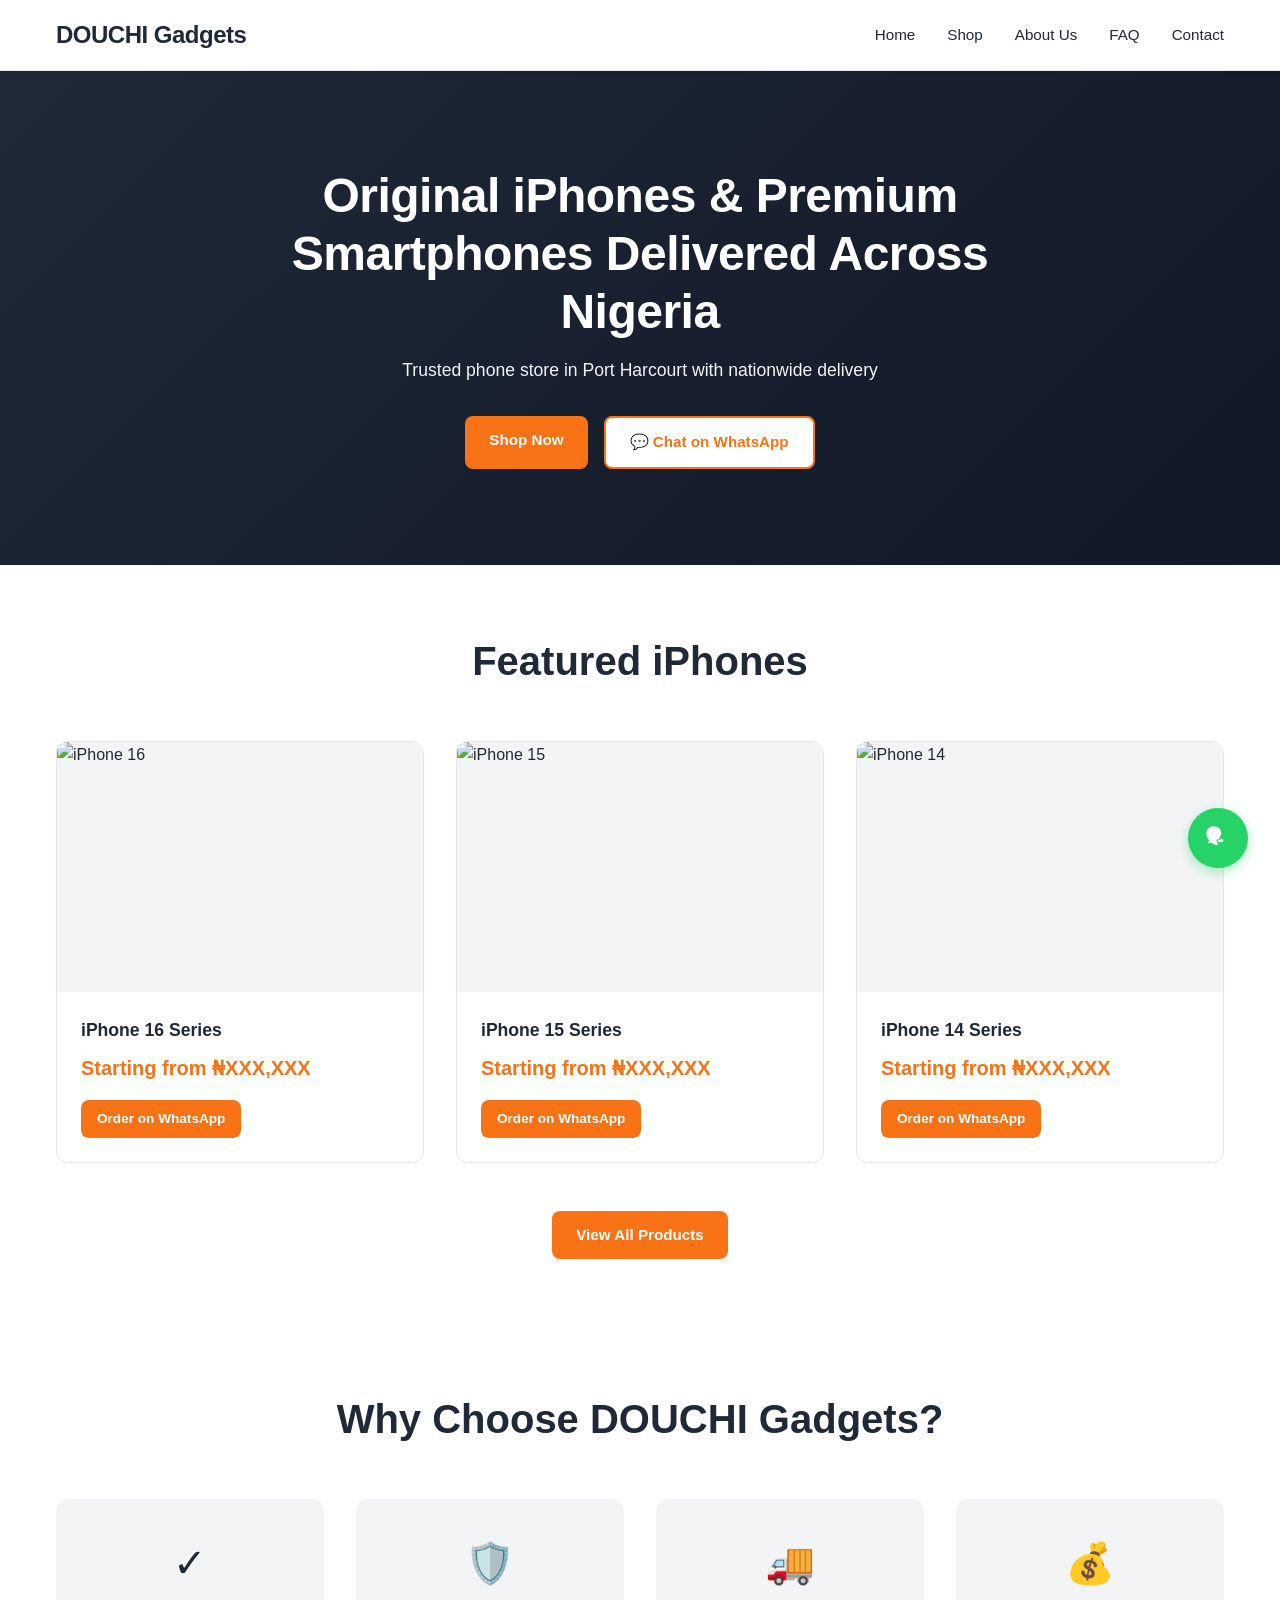
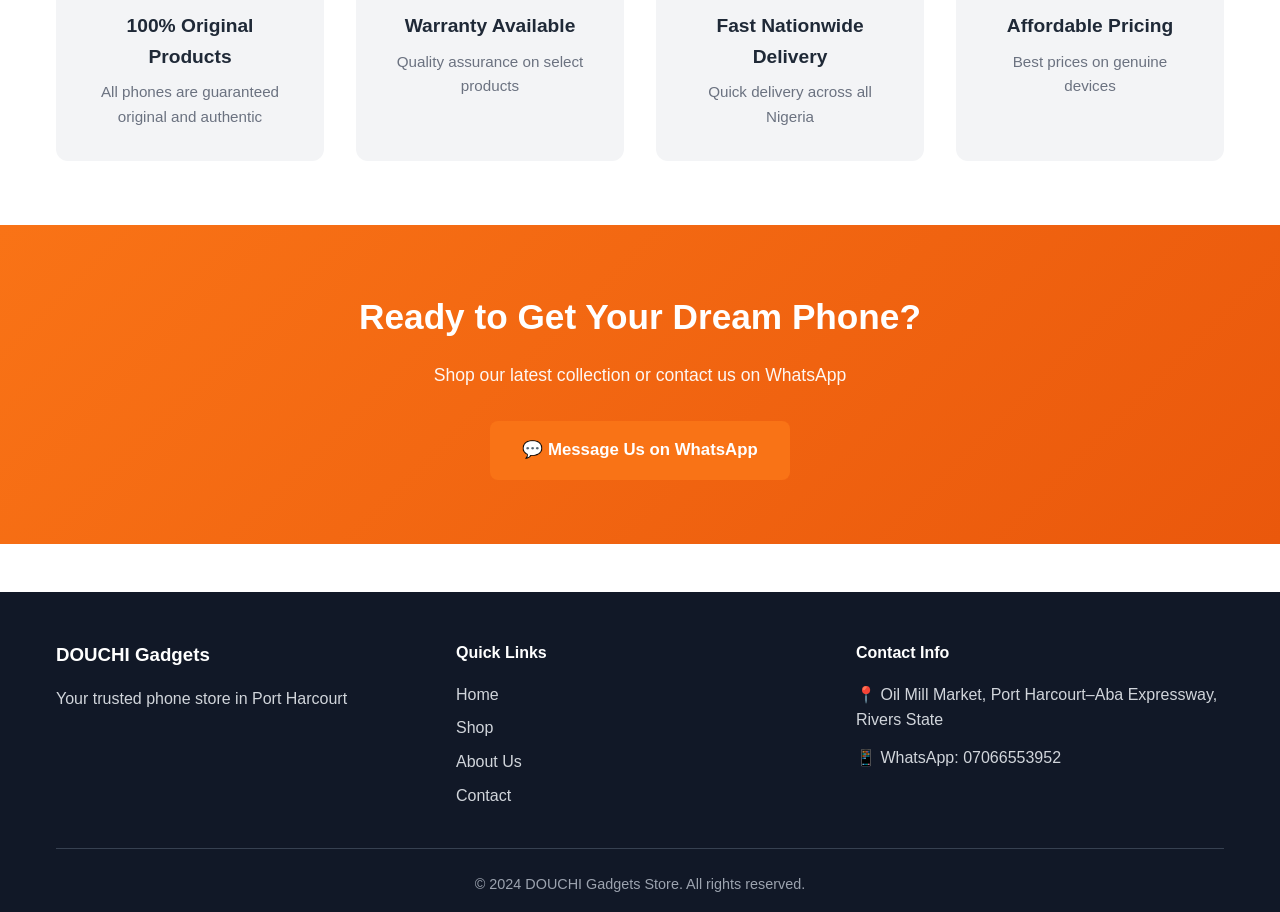
==== index.html @ dff9810b "commite for douchi" ====
<!DOCTYPE html>
<html lang="en">
<head>
    <meta charset="UTF-8">
    <meta name="viewport" content="width=device-width, initial-scale=1.0">
    <title>DOUCHI Gadgets Store - Original iPhones & Smartphones Nigeria</title>
    <link rel="stylesheet" href="styles.css">
</head>
<body>
    <!-- Navigation -->
    <nav class="navbar">
        <div class="nav-container">
            <div class="logo">
                <h1>DOUCHI Gadgets</h1>
            </div>
            <div class="nav-menu" id="navMenu">
                <a href="index.html" class="nav-link active">Home</a>
                <a href="shop.html" class="nav-link">Shop</a>
                <a href="about.html" class="nav-link">About Us</a>
                <a href="faq.html" class="nav-link">FAQ</a>
                <a href="contact.html" class="nav-link">Contact</a>
            </div>
            <div class="hamburger" id="hamburger">
                <span></span>
                <span></span>
                <span></span>
            </div>
        </div>
    </nav>

    <!-- Hero Section -->
    <section class="hero">
        <div class="hero-content">
            <h1 class="hero-title">Original iPhones & Premium Smartphones Delivered Across Nigeria</h1>
            <p class="hero-subtitle">Trusted phone store in Port Harcourt with nationwide delivery</p>
            <div class="hero-buttons">
                <a href="shop.html" class="btn btn-primary">Shop Now</a>
                <a href="https://wa.me/2347066553952?text=Hi%20DOUCHI%20Gadgets!%20I%20want%20to%20order%20a%20phone" target="_blank" class="btn btn-secondary">
                    <span>💬</span> Chat on WhatsApp
                </a>
            </div>
        </div>
    </section>

    <!-- Featured Products Section -->
    <section class="featured-section">
        <div class="container">
            <h2 class="section-title">Featured iPhones</h2>
            <div class="products-grid">
                <div class="product-card">
                    <div class="product-image">
                        <img src="https://via.placeholder.com/300x300?text=iPhone+16" alt="iPhone 16">
                    </div>
                    <div class="product-info">
                        <h3>iPhone 16 Series</h3>
                        <p class="product-price">Starting from ₦XXX,XXX</p>
                        <a href="https://wa.me/2347066553952?text=I%20am%20interested%20in%20iPhone%2016" target="_blank" class="btn btn-small btn-primary">
                            Order on WhatsApp
                        </a>
                    </div>
                </div>

                <div class="product-card">
                    <div class="product-image">
                        <img src="https://via.placeholder.com/300x300?text=iPhone+15" alt="iPhone 15">
                    </div>
                    <div class="product-info">
                        <h3>iPhone 15 Series</h3>
                        <p class="product-price">Starting from ₦XXX,XXX</p>
                        <a href="https://wa.me/2347066553952?text=I%20am%20interested%20in%20iPhone%2015" target="_blank" class="btn btn-small btn-primary">
                            Order on WhatsApp
                        </a>
                    </div>
                </div>

                <div class="product-card">
                    <div class="product-image">
                        <img src="https://via.placeholder.com/300x300?text=iPhone+14" alt="iPhone 14">
                    </div>
                    <div class="product-info">
                        <h3>iPhone 14 Series</h3>
                        <p class="product-price">Starting from ₦XXX,XXX</p>
                        <a href="https://wa.me/2347066553952?text=I%20am%20interested%20in%20iPhone%2014" target="_blank" class="btn btn-small btn-primary">
                            Order on WhatsApp
                        </a>
                    </div>
                </div>
            </div>
            <div style="text-align: center; margin-top: 2rem;">
                <a href="shop.html" class="btn btn-primary">View All Products</a>
            </div>
        </div>
    </section>

    <!-- Trust Section -->
    <section class="trust-section">
        <div class="container">
            <h2 class="section-title">Why Choose DOUCHI Gadgets?</h2>
            <div class="trust-grid">
                <div class="trust-card">
                    <div class="trust-icon">✓</div>
                    <h3>100% Original Products</h3>
                    <p>All phones are guaranteed original and authentic</p>
                </div>
                <div class="trust-card">
                    <div class="trust-icon">🛡️</div>
                    <h3>Warranty Available</h3>
                    <p>Quality assurance on select products</p>
                </div>
                <div class="trust-card">
                    <div class="trust-icon">🚚</div>
                    <h3>Fast Nationwide Delivery</h3>
                    <p>Quick delivery across all Nigeria</p>
                </div>
                <div class="trust-card">
                    <div class="trust-icon">💰</div>
                    <h3>Affordable Pricing</h3>
                    <p>Best prices on genuine devices</p>
                </div>
            </div>
        </div>
    </section>

    <!-- CTA Section -->
    <section class="cta-section">
        <div class="container">
            <h2>Ready to Get Your Dream Phone?</h2>
            <p>Shop our latest collection or contact us on WhatsApp</p>
            <a href="https://wa.me/2347066553952?text=Hi%20DOUCHI%20Gadgets!%20I%20want%20to%20order%20a%20phone" target="_blank" class="btn btn-primary btn-large">
                💬 Message Us on WhatsApp
            </a>
        </div>
    </section>

    <!-- Floating WhatsApp Button -->
    <a href="https://wa.me/2347066553952?text=Hi%20DOUCHI%20Gadgets!%20How%20can%20I%20help?" target="_blank" class="whatsapp-float">
        <svg xmlns="http://www.w3.org/2000/svg" viewBox="0 0 24 24" fill="white" width="24" height="24">
            <path d="M17.6915026,13.4744748 C17.40159,13.3836466 16.0154946,12.6893066 15.7694514,12.5968889 C15.5275632,12.5068075 15.3510469,12.4620474 15.1694301,12.6915026 C14.9914808,12.9179986 14.5345989,13.4624821 14.3826885,13.6448053 C14.2232357,13.8296881 14.0659305,13.8526662 13.776744,13.7601892 C13.4842268,13.6660395 12.5438021,13.3241192 11.4380587,12.3616557 C10.5943067,11.5965253 9.98614022,10.6538819 9.83043867,10.3628976 C9.67901266,10.0746701 9.81911033,9.92734766 9.9098722,9.83532776 C10.0012031,9.7433277 10.1121877,9.57956703 10.2031153,9.42810032 C10.2936229,9.27558156 10.3487079,9.16450486 10.4584134,8.98232841 C10.568715,8.79815649 10.5129201,8.6461652 10.4218925,8.55201849 C10.3314847,8.45786957 9.72928481,7.06155164 9.47793812,6.47283167 C9.23512503,5.89928954 8.98679624,5.97989408 8.79951815,5.97113968 C8.61747768,5.96282084 8.43969466,5.96156255 8.26137605,5.96156255 C8.08398011,5.96156255 7.7903566,6.04308909 7.54862193,6.33210555 C7.30688725,6.62112206 6.68261842,7.31583853 6.68261842,8.71215646 C6.68261842,10.108474 7.57115482,11.4565515 7.66274522,11.6388885 C7.75433562,11.821226 9.26962848,14.484191 11.7278436,15.5028741 C13.5849442,16.2389577 14.3949321,16.2919188 15.3616606,16.1364944 C15.9546842,16.0392525 16.8859266,15.5471607 17.1379886,15.0039986 C17.3887268,14.4602462 17.3887268,14.0102797 17.297822,13.8995264 C17.2046835,13.7862381 17.0279852,13.7294852 16.7877031,13.6328491 L17.6915026,13.4744748 Z M12.0045219,19.0724406 C9.66826786,19.0724406 7.61028844,18.2877791 6.12054976,16.9267347 L5.7036984,16.5695012 L2.1047681,17.3922221 L3.00472407,14.0272909 L2.66273316,13.6283321 C1.18341358,11.9725917 0.370816853,9.80644394 0.370816853,7.47396945 C0.370816853,3.42702723 3.57433626,0.224607394 7.62127819,0.224607394 C9.56845893,0.224607394 11.4108605,0.902808899 12.849798,2.09787122 C14.2882382,3.29309689 15.238296,4.98394269 15.238296,6.85493198 C15.238296,10.9018821 12.0514771,14.1046309 8.00453872,14.1046309 C7.14972606,14.1046309 6.32149628,13.9430872 5.54576213,13.6356855 L5.16844526,13.4829631 L4.56607957,13.6669029 L3.00472407,14.0272909 L3.40158905,12.547611 L3.53201661,11.976365 L3.25077486,11.5872065 C2.65272581,10.7249766 2.31940057,9.66533155 2.31940057,8.54841934 C2.31940057,5.70594869 4.57915046,3.44620118 7.42161995,3.44620118 C9.25137832,3.44620118 10.9428821,4.28316872 11.966196,5.60896023 C12.9890099,6.93475187 13.5604326,8.66271321 13.5604326,10.4917589 C13.5604326,13.2546196 11.8387833,15.5343127 9.43935526,15.5343127 C8.59098975,15.5343127 7.79049298,15.2456433 7.14972606,14.7389984 L6.77241016,14.4753911 L6.17924916,14.5883762 L5.07717156,14.8160005 L5.50403142,13.3706704 L5.6344589,12.8584825 L5.34323148,12.4769916 C4.92886562,11.9232268 4.68525108,11.2107066 4.68525108,10.4404738 C4.68525108,8.63156151 6.12054976,7.1882485 7.92945819,7.1882485 C9.06773749,7.1882485 10.1268001,7.64254988 10.85336293,8.3691131 C11.5799258,9.09568593 12.0337662,10.1527869 12.0337662,11.2912145 C12.0337662,12.5395234 11.4571766,13.6269213 10.5505308,14.3071918 L10.1850227,14.5723003 L10.1850227,14.5723003 Z"/>
        </svg>
    </a>

    <!-- Footer -->
    <footer class="footer">
        <div class="container">
            <div class="footer-content">
                <div class="footer-section">
                    <h3>DOUCHI Gadgets</h3>
                    <p>Your trusted phone store in Port Harcourt</p>
                </div>
                <div class="footer-section">
                    <h4>Quick Links</h4>
                    <ul>
                        <li><a href="index.html">Home</a></li>
                        <li><a href="shop.html">Shop</a></li>
                        <li><a href="about.html">About Us</a></li>
                        <li><a href="contact.html">Contact</a></li>
                    </ul>
                </div>
                <div class="footer-section">
                    <h4>Contact Info</h4>
                    <p>📍 Oil Mill Market, Port Harcourt–Aba Expressway, Rivers State</p>
                    <p>📱 WhatsApp: <a href="https://wa.me/2347066553952" target="_blank">07066553952</a></p>
                </div>
            </div>
            <div class="footer-bottom">
                <p>&copy; 2024 DOUCHI Gadgets Store. All rights reserved.</p>
            </div>
        </div>
    </footer>

    <script src="script.js"></script>
</body>
</html>
---- styles.css ----
/* ==========================================
   DOUCHI Gadgets Store - Main Stylesheet
   ========================================== */

* {
    margin: 0;
    padding: 0;
    box-sizing: border-box;
}

:root {
    --primary-color: #1f2937;
    --secondary-color: #f97316;
    --accent-gold: #d4af37;
    --accent-blue: #2563eb;
    --white: #ffffff;
    --light-gray: #f3f4f6;
    --dark-gray: #111827;
    --border-color: #e5e7eb;
    --success: #10b981;
}

body {
    font-family: -apple-system, BlinkMacSystemFont, 'Segoe UI', 'Roboto', 'Helvetica', 'Arial', sans-serif;
    line-height: 1.6;
    color: var(--primary-color);
    background-color: var(--white);
}

html {
    scroll-behavior: smooth;
}

/* ==========================================
   CONTAINER & LAYOUT
   ========================================== */

.container {
    max-width: 1200px;
    margin: 0 auto;
    padding: 0 1rem;
}

/* ==========================================
   NAVIGATION
   ========================================== */

.navbar {
    background-color: var(--white);
    border-bottom: 1px solid var(--border-color);
    position: sticky;
    top: 0;
    z-index: 1000;
    box-shadow: 0 1px 3px rgba(0, 0, 0, 0.1);
}

.nav-container {
    display: flex;
    justify-content: space-between;
    align-items: center;
    padding: 1rem 1rem;
    max-width: 1200px;
    margin: 0 auto;
}

.logo h1 {
    font-size: 1.5rem;
    color: var(--primary-color);
    font-weight: 700;
    letter-spacing: -0.5px;
}

.nav-menu {
    display: flex;
    gap: 2rem;
    align-items: center;
}

.nav-link {
    text-decoration: none;
    color: var(--primary-color);
    font-weight: 500;
    font-size: 0.95rem;
    transition: color 0.3s ease;
    position: relative;
}

.nav-link:hover,
.nav-link.active {
    color: var(--secondary-color);
}

.nav-link.active::after {
    content: '';
    position: absolute;
    bottom: -8px;
    left: 0;
    width: 100%;
    height: 2px;
    background-color: var(--secondary-color);
}

.hamburger {
    display: none;
    flex-direction: column;
    cursor: pointer;
    gap: 5px;
}

.hamburger span {
    width: 25px;
    height: 3px;
    background-color: var(--primary-color);
    border-radius: 2px;
    transition: 0.3s;
}

/* ==========================================
   HERO SECTION
   ========================================== */

.hero {
    background: linear-gradient(135deg, var(--primary-color) 0%, var(--dark-gray) 100%);
    color: var(--white);
    padding: 6rem 1rem;
    text-align: center;
}

.hero-content {
    max-width: 800px;
    margin: 0 auto;
}

.hero-title {
    font-size: clamp(1.8rem, 5vw, 3rem);
    margin-bottom: 1rem;
    font-weight: 700;
    line-height: 1.2;
    letter-spacing: -0.5px;
}

.hero-subtitle {
    font-size: 1.1rem;
    margin-bottom: 2rem;
    opacity: 0.95;
    font-weight: 300;
}

.hero-buttons {
    display: flex;
    gap: 1rem;
    justify-content: center;
    flex-wrap: wrap;
}

/* ==========================================
   BUTTONS
   ========================================== */

.btn {
    display: inline-block;
    padding: 0.75rem 1.5rem;
    border-radius: 8px;
    text-decoration: none;
    font-weight: 600;
    font-size: 0.95rem;
    transition: all 0.3s ease;
    border: none;
    cursor: pointer;
    text-align: center;
    white-space: nowrap;
}

.btn-primary {
    background-color: var(--secondary-color);
    color: var(--white);
}

.btn-primary:hover {
    background-color: #ea580c;
    transform: translateY(-2px);
    box-shadow: 0 8px 16px rgba(249, 115, 22, 0.3);
}

.btn-secondary {
    background-color: var(--white);
    color: var(--secondary-color);
    border: 2px solid var(--secondary-color);
}

.btn-secondary:hover {
    background-color: var(--secondary-color);
    color: var(--white);
}

.btn-small {
    padding: 0.5rem 1rem;
    font-size: 0.85rem;
}

.btn-large {
    padding: 1rem 2rem;
    font-size: 1.05rem;
}

/* ==========================================
   SECTIONS
   ========================================== */

.featured-section,
.trust-section,
.about-section,
.shop-section,
.contact-section,
.faq-section {
    padding: 4rem 1rem;
}

.section-title {
    font-size: clamp(1.8rem, 4vw, 2.5rem);
    margin-bottom: 3rem;
    text-align: center;
    color: var(--primary-color);
    font-weight: 700;
}

/* ==========================================
   PRODUCTS GRID
   ========================================== */

.products-grid {
    display: grid;
    grid-template-columns: repeat(auto-fill, minmax(280px, 1fr));
    gap: 2rem;
    margin-bottom: 3rem;
}

.product-card {
    border: 1px solid var(--border-color);
    border-radius: 12px;
    overflow: hidden;
    transition: all 0.3s ease;
    background-color: var(--white);
}

.product-card:hover {
    box-shadow: 0 12px 24px rgba(0, 0, 0, 0.1);
    transform: translateY(-4px);
}

.product-image {
    width: 100%;
    height: 250px;
    overflow: hidden;
    background-color: var(--light-gray);
}

.product-image img {
    width: 100%;
    height: 100%;
    object-fit: cover;
    transition: transform 0.3s ease;
}

.product-card:hover .product-image img {
    transform: scale(1.05);
}

.product-info {
    padding: 1.5rem;
}

.product-info h3 {
    font-size: 1.1rem;
    margin-bottom: 0.5rem;
    color: var(--primary-color);
}

.product-price {
    font-size: 1.25rem;
    color: var(--secondary-color);
    font-weight: 700;
    margin-bottom: 1rem;
}

/* ==========================================
   TRUST SECTION
   ========================================== */

.trust-grid {
    display: grid;
    grid-template-columns: repeat(auto-fit, minmax(250px, 1fr));
    gap: 2rem;
}

.trust-card {
    text-align: center;
    padding: 2rem;
    border-radius: 12px;
    background-color: var(--light-gray);
    transition: all 0.3s ease;
}

.trust-card:hover {
    transform: translateY(-4px);
    box-shadow: 0 8px 16px rgba(0, 0, 0, 0.1);
}

.trust-icon {
    font-size: 2.5rem;
    margin-bottom: 1rem;
}

.trust-card h3 {
    font-size: 1.2rem;
    margin-bottom: 0.5rem;
    color: var(--primary-color);
}

.trust-card p {
    color: #6b7280;
    font-size: 0.95rem;
}

/* ==========================================
   CTA SECTION
   ========================================== */

.cta-section {
    background: linear-gradient(135deg, var(--secondary-color) 0%, #ea580c 100%);
    color: var(--white);
    padding: 4rem 1rem;
    text-align: center;
}

.cta-section h2 {
    font-size: clamp(1.5rem, 3vw, 2.2rem);
    margin-bottom: 1rem;
}

.cta-section p {
    font-size: 1.1rem;
    margin-bottom: 2rem;
    opacity: 0.95;
}

/* ==========================================
   PAGE HEADER
   ========================================== */

.page-header {
    background: linear-gradient(135deg, var(--primary-color) 0%, var(--dark-gray) 100%);
    color: var(--white);
    padding: 3rem 1rem;
    text-align: center;
}

.page-header h1 {
    font-size: clamp(1.8rem, 4vw, 2.5rem);
    margin-bottom: 0.5rem;
}

.page-header p {
    font-size: 1rem;
    opacity: 0.9;
}

/* ==========================================
   SHOP SECTION
   ========================================== */

.filter-container {
    display: flex;
    gap: 1rem;
    justify-content: center;
    margin-bottom: 3rem;
    flex-wrap: wrap;
}

.filter-btn {
    padding: 0.75rem 1.5rem;
    border: 2px solid var(--border-color);
    background-color: var(--white);
    color: var(--primary-color);
    border-radius: 8px;
    cursor: pointer;
    font-weight: 600;
    transition: all 0.3s ease;
}

.filter-btn:hover,
.filter-btn.active {
    background-color: var(--secondary-color);
    color: var(--white);
    border-color: var(--secondary-color);
}

.shop-cta {
    text-align: center;
    padding: 3rem 1rem;
    background-color: var(--light-gray);
    border-radius: 12px;
    margin-top: 3rem;
}

.shop-cta h2 {
    margin-bottom: 0.5rem;
}

.shop-cta p {
    margin-bottom: 1.5rem;
    color: #6b7280;
}

/* ==========================================
   ABOUT SECTION
   ========================================== */

.about-content {
    display: grid;
    grid-template-columns: 1fr 1fr;
    gap: 3rem;
    align-items: center;
    margin-bottom: 3rem;
}

.about-text h2 {
    font-size: 2rem;
    margin-bottom: 1.5rem;
    color: var(--primary-color);
}

.about-text p {
    margin-bottom: 1.5rem;
    line-height: 1.8;
    color: #4b5563;
}

.about-image {
    border-radius: 12px;
    overflow: hidden;
}

.about-image img {
    width: 100%;
    height: auto;
    display: block;
}

.mission-vision {
    display: grid;
    grid-template-columns: 1fr 1fr;
    gap: 2rem;
    margin: 3rem 0;
}

.mission-card,
.vision-card {
    padding: 2rem;
    border-radius: 12px;
    background-color: var(--light-gray);
}

.mission-card h3,
.vision-card h3 {
    font-size: 1.3rem;
    margin-bottom: 1rem;
    color: var(--primary-color);
}

.why-choose {
    margin: 4rem 0;
}

.benefits-grid {
    display: grid;
    grid-template-columns: repeat(auto-fit, minmax(280px, 1fr));
    gap: 2rem;
}

.benefit {
    padding: 2rem;
    background-color: var(--light-gray);
    border-radius: 12px;
    text-align: center;
}

.benefit-icon {
    font-size: 2rem;
    margin-bottom: 1rem;
}

.benefit h4 {
    font-size: 1.1rem;
    margin-bottom: 0.5rem;
    color: var(--primary-color);
}

.commitment {
    background-color: var(--light-gray);
    padding: 3rem;
    border-radius: 12px;
    margin: 3rem 0;
}

.commitment h2 {
    margin-bottom: 1.5rem;
    color: var(--primary-color);
}

.commitment-list {
    list-style-position: inside;
    color: #4b5563;
}

.commitment-list li {
    margin-bottom: 0.75rem;
}

.about-cta {
    text-align: center;
    padding: 3rem 1rem;
    background-color: var(--secondary-color);
    color: var(--white);
    border-radius: 12px;
    margin-top: 3rem;
}

.about-cta h2 {
    color: var(--white);
    margin-bottom: 0.5rem;
}

.about-cta p {
    color: rgba(255, 255, 255, 0.9);
    margin-bottom: 1.5rem;
}

/* ==========================================
   CONTACT SECTION
   ========================================== */

.contact-content {
    display: grid;
    grid-template-columns: 1fr 1fr;
    gap: 3rem;
    margin-bottom: 3rem;
}

.contact-info h2 {
    font-size: 1.8rem;
    margin-bottom: 1rem;
    color: var(--primary-color);
}

.contact-info > p {
    color: #6b7280;
    margin-bottom: 2rem;
}

.contact-methods {
    display: grid;
    gap: 2rem;
}

.contact-method {
    display: flex;
    gap: 1.5rem;
    padding: 1.5rem;
    background-color: var(--light-gray);
    border-radius: 12px;
}

.method-icon {
    font-size: 2rem;
    flex-shrink: 0;
}

.method-content h3 {
    margin-bottom: 0.5rem;
    color: var(--primary-color);
}

.method-content p {
    color: #6b7280;
    margin-bottom: 0.75rem;
}

.contact-form-container h2 {
    font-size: 1.8rem;
    margin-bottom: 1.5rem;
    color: var(--primary-color);
}

.contact-form {
    display: grid;
    gap: 1.5rem;
}

.form-group {
    display: flex;
    flex-direction: column;
}

.form-group label {
    margin-bottom: 0.5rem;
    font-weight: 600;
    color: var(--primary-color);
}

.form-group input,
.form-group textarea {
    padding: 0.75rem;
    border: 1px solid var(--border-color);
    border-radius: 8px;
    font-family: inherit;
    font-size: 1rem;
    transition: border-color 0.3s ease;
}

.form-group input:focus,
.form-group textarea:focus {
    outline: none;
    border-color: var(--secondary-color);
    box-shadow: 0 0 0 3px rgba(249, 115, 22, 0.1);
}

.form-note {
    margin-top: 1rem;
    color: #6b7280;
    font-size: 0.9rem;
}

.form-note a {
    color: var(--secondary-color);
    text-decoration: none;
    font-weight: 600;
}

.quick-contact {
    margin: 4rem 0;
}

.quick-contact h2 {
    margin-bottom: 2rem;
    text-align: center;
}

.quick-grid {
    display: grid;
    grid-template-columns: repeat(auto-fit, minmax(240px, 1fr));
    gap: 1.5rem;
}

.quick-card {
    display: block;
    padding: 2rem;
    background-color: var(--light-gray);
    border-radius: 12px;
    text-decoration: none;
    color: var(--primary-color);
    text-align: center;
    transition: all 0.3s ease;
    border: 2px solid transparent;
}

.quick-card:hover {
    border-color: var(--secondary-color);
    transform: translateY(-4px);
    box-shadow: 0 8px 16px rgba(0, 0, 0, 0.1);
}

.quick-icon {
    font-size: 2.5rem;
    margin-bottom: 1rem;
}

.quick-card h3 {
    margin-bottom: 0.5rem;
}

.quick-card p {
    color: #6b7280;
    font-size: 0.9rem;
}

.social-links {
    display: flex;
    gap: 1rem;
    margin-top: 1rem;
    flex-wrap: wrap;
}

.social-btn {
    padding: 0.5rem 1rem;
    background-color: var(--secondary-color);
    color: var(--white);
    border-radius: 6px;
    text-decoration: none;
    font-size: 0.85rem;
    transition: all 0.3s ease;
}

.social-btn:hover {
    background-color: #ea580c;
}

/* ==========================================
   FAQ SECTION
   ========================================== */

.faq-container {
    max-width: 800px;
    margin: 0 auto 3rem;
}

.faq-item {
    margin-bottom: 1.5rem;
    border: 1px solid var(--border-color);
    border-radius: 12px;
    overflow: hidden;
}

.faq-question {
    width: 100%;
    padding: 1.5rem;
    background-color: var(--light-gray);
    border: none;
    cursor: pointer;
    display: flex;
    justify-content: space-between;
    align-items: center;
    font-size: 1rem;
    font-weight: 600;
    color: var(--primary-color);
    transition: all 0.3s ease;
    text-align: left;
}

.faq-question:hover {
    background-color: #e5e7eb;
}

.faq-toggle {
    font-size: 1.5rem;
    transition: transform 0.3s ease;
}

.faq-item.active .faq-question {
    background-color: var(--secondary-color);
    color: var(--white);
}

.faq-item.active .faq-toggle {
    transform: rotate(45deg);
}

.faq-answer {
    padding: 1.5rem;
    background-color: var(--white);
    display: none;
    animation: slideDown 0.3s ease;
}

.faq-item.active .faq-answer {
    display: block;
}

@keyframes slideDown {
    from {
        opacity: 0;
        transform: translateY(-10px);
    }
    to {
        opacity: 1;
        transform: translateY(0);
    }
}

.faq-answer p {
    margin-bottom: 1rem;
    color: #4b5563;
    line-height: 1.8;
}

.faq-answer ol,
.faq-answer ul {
    color: #4b5563;
    line-height: 1.8;
}

.faq-answer a {
    color: var(--secondary-color);
    text-decoration: none;
    font-weight: 600;
}

.faq-answer a:hover {
    text-decoration: underline;
}

.faq-cta {
    text-align: center;
    padding: 3rem 1rem;
    background-color: var(--light-gray);
    border-radius: 12px;
}

.faq-cta h2 {
    margin-bottom: 0.5rem;
}

.faq-cta p {
    margin-bottom: 1.5rem;
    color: #6b7280;
}

/* ==========================================
   FLOATING WHATSAPP BUTTON
   ========================================== */

.whatsapp-float {
    position: fixed;
    bottom: 2rem;
    right: 2rem;
    width: 60px;
    height: 60px;
    background-color: #25d366;
    border-radius: 50%;
    display: flex;
    align-items: center;
    justify-content: center;
    box-shadow: 0 4px 12px rgba(37, 211, 102, 0.4);
    transition: all 0.3s ease;
    z-index: 999;
}

.whatsapp-float:hover {
    transform: scale(1.1);
    box-shadow: 0 6px 20px rgba(37, 211, 102, 0.5);
}

/* ==========================================
   FOOTER
   ========================================== */

.footer {
    background-color: var(--dark-gray);
    color: var(--white);
    padding: 3rem 1rem 1rem;
    margin-top: 3rem;
}

.footer-content {
    display: grid;
    grid-template-columns: repeat(auto-fit, minmax(250px, 1fr));
    gap: 2rem;
    margin-bottom: 2rem;
}

.footer-section h3,
.footer-section h4 {
    margin-bottom: 1rem;
    color: var(--white);
}

.footer-section p {
    color: #d1d5db;
    margin-bottom: 0.75rem;
}

.footer-section ul {
    list-style: none;
}

.footer-section ul li {
    margin-bottom: 0.5rem;
}

.footer-section a {
    color: #d1d5db;
    text-decoration: none;
    transition: color 0.3s ease;
}

.footer-section a:hover {
    color: var(--secondary-color);
}

.footer-bottom {
    border-top: 1px solid #374151;
    padding-top: 1.5rem;
    text-align: center;
    color: #9ca3af;
    font-size: 0.9rem;
}

/* ==========================================
   RESPONSIVE DESIGN
   ========================================== */

@media (max-width: 768px) {
    .hamburger {
        display: flex;
    }

    .nav-menu {
        position: absolute;
        left: -100%;
        top: 70px;
        flex-direction: column;
        background-color: var(--white);
        width: 100%;
        text-align: center;
        gap: 0;
        border-top: 1px solid var(--border-color);
        padding: 1rem 0;
        transition: 0.3s;
        box-shadow: 0 8px 16px rgba(0, 0, 0, 0.1);
    }

    .nav-menu.active {
        left: 0;
    }

    .nav-link {
        display: block;
        padding: 1rem;
        border-bottom: 1px solid var(--border-color);
    }

    .nav-link.active::after {
        display: none;
    }

    .nav-link.active {
        background-color: var(--light-gray);
    }

    .hero-buttons {
        flex-direction: column;
        gap: 1rem;
    }

    .btn {
        width: 100%;
    }

    .about-content,
    .mission-vision,
    .contact-content {
        grid-template-columns: 1fr;
    }

    .products-grid {
        grid-template-columns: repeat(auto-fill, minmax(200px, 1fr));
        gap: 1.5rem;
    }

    .featured-section,
    .trust-section,
    .about-section,
    .shop-section,
    .contact-section,
    .faq-section {
        padding: 2rem 1rem;
    }

    .section-title {
        font-size: 1.5rem;
        margin-bottom: 2rem;
    }

    .whatsapp-float {
        bottom: 1rem;
        right: 1rem;
        width: 50px;
        height: 50px;
    }

    .commitment {
        padding: 1.5rem;
    }

    .quick-grid {
        grid-template-columns: 1fr 1fr;
        gap: 1rem;
    }

    .quick-card {
        padding: 1.5rem;
    }

    .quick-icon {
        font-size: 2rem;
    }

    .contact-method {
        flex-direction: column;
        gap: 1rem;
    }
}

@media (max-width: 480px) {
    .logo h1 {
        font-size: 1.2rem;
    }

    .hero {
        padding: 3rem 1rem;
    }

    .hero-title {
        font-size: 1.5rem;
    }

    .hero-subtitle {
        font-size: 0.95rem;
    }

    .section-title {
        font-size: 1.3rem;
    }

    .products-grid {
        grid-template-columns: 1fr;
    }

    .product-card {
        border-radius: 8px;
    }

    .trust-grid {
        grid-template-columns: 1fr;
    }

    .trust-card {
        padding: 1.5rem;
    }

    .filter-container {
        gap: 0.5rem;
    }

    .filter-btn {
        padding: 0.5rem 1rem;
        font-size: 0.85rem;
    }

    .faq-question {
        padding: 1rem;
        font-size: 0.95rem;
    }

    .faq-answer {
        padding: 1rem;
    }

    .quick-grid {
        grid-template-columns: 1fr;
    }

    .footer-content {
        grid-template-columns: 1fr;
    }

    .btn-small {
        padding: 0.4rem 0.8rem;
        font-size: 0.8rem;
    }
}

/* ==========================================
   ANIMATIONS
   ========================================== */

@keyframes fadeIn {
    from {
        opacity: 0;
    }
    to {
        opacity: 1;
    }
}

.product-card {
    animation: fadeIn 0.5s ease;
}
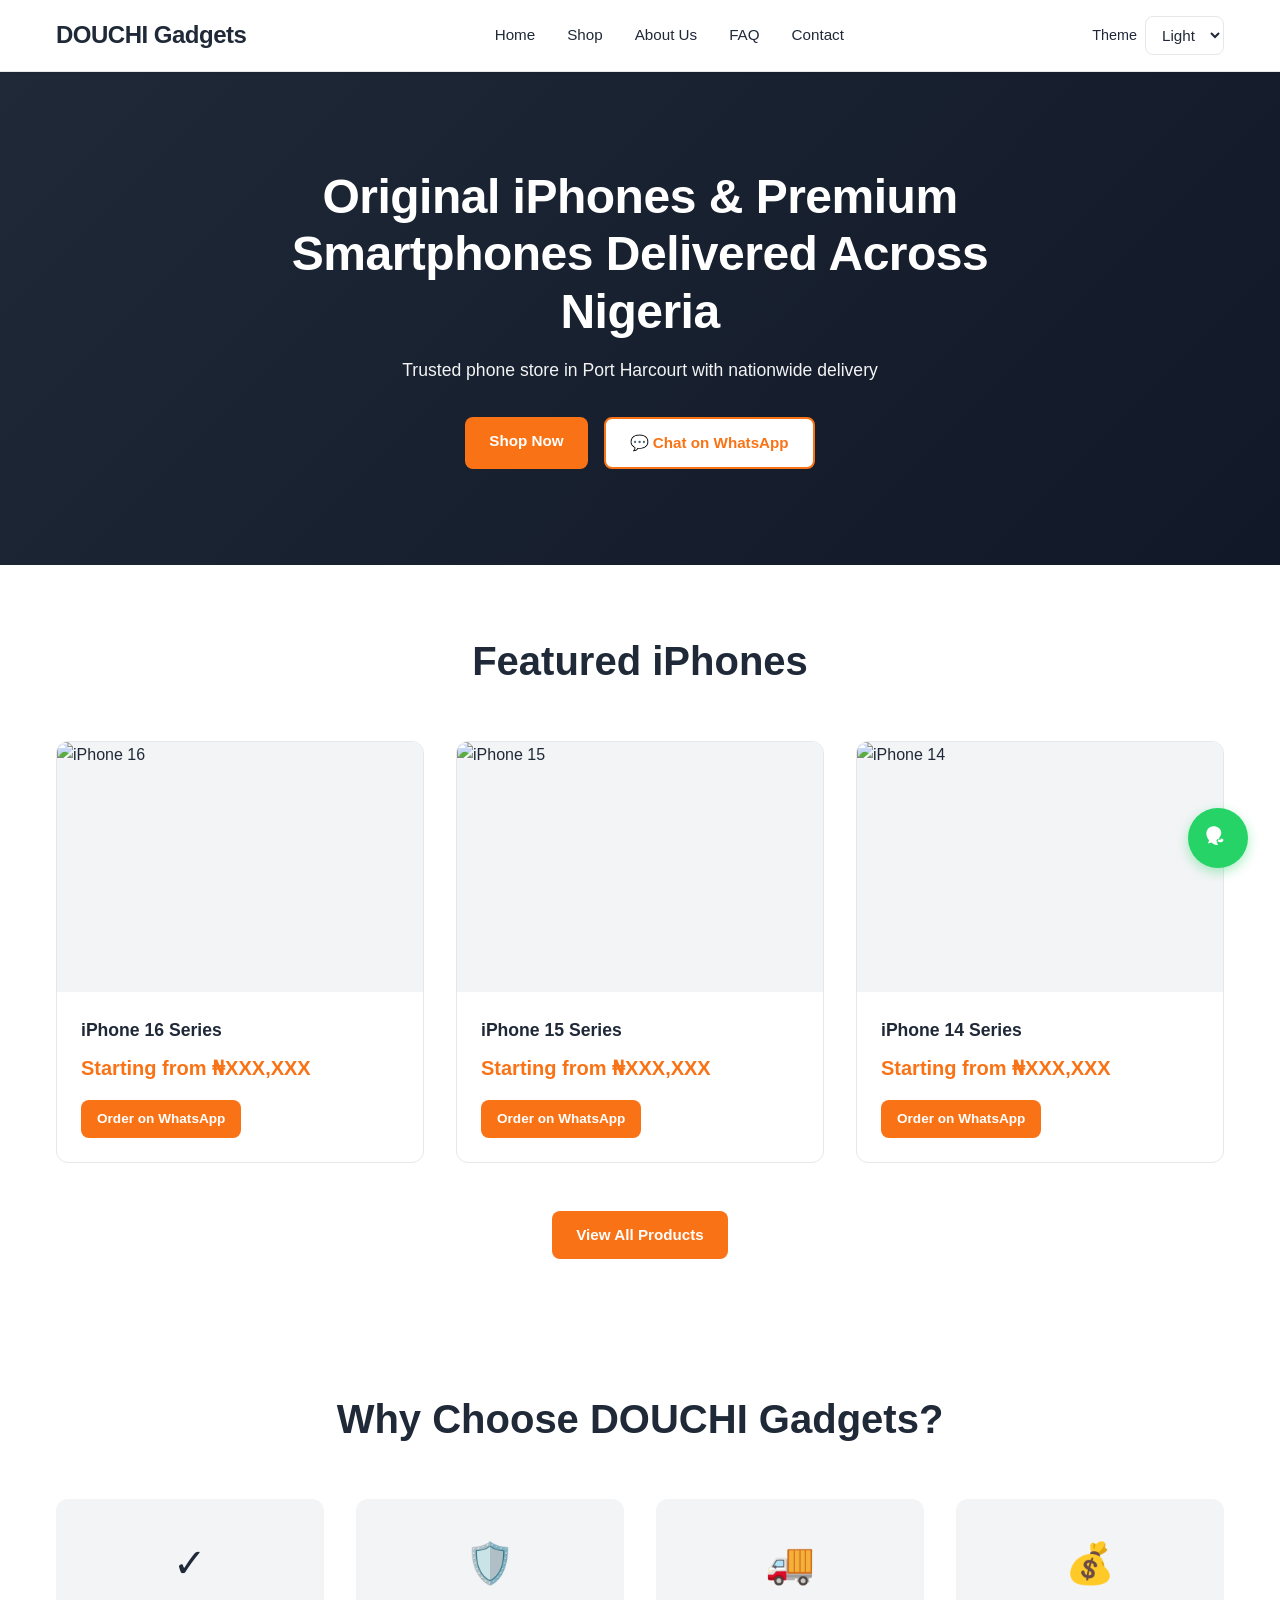
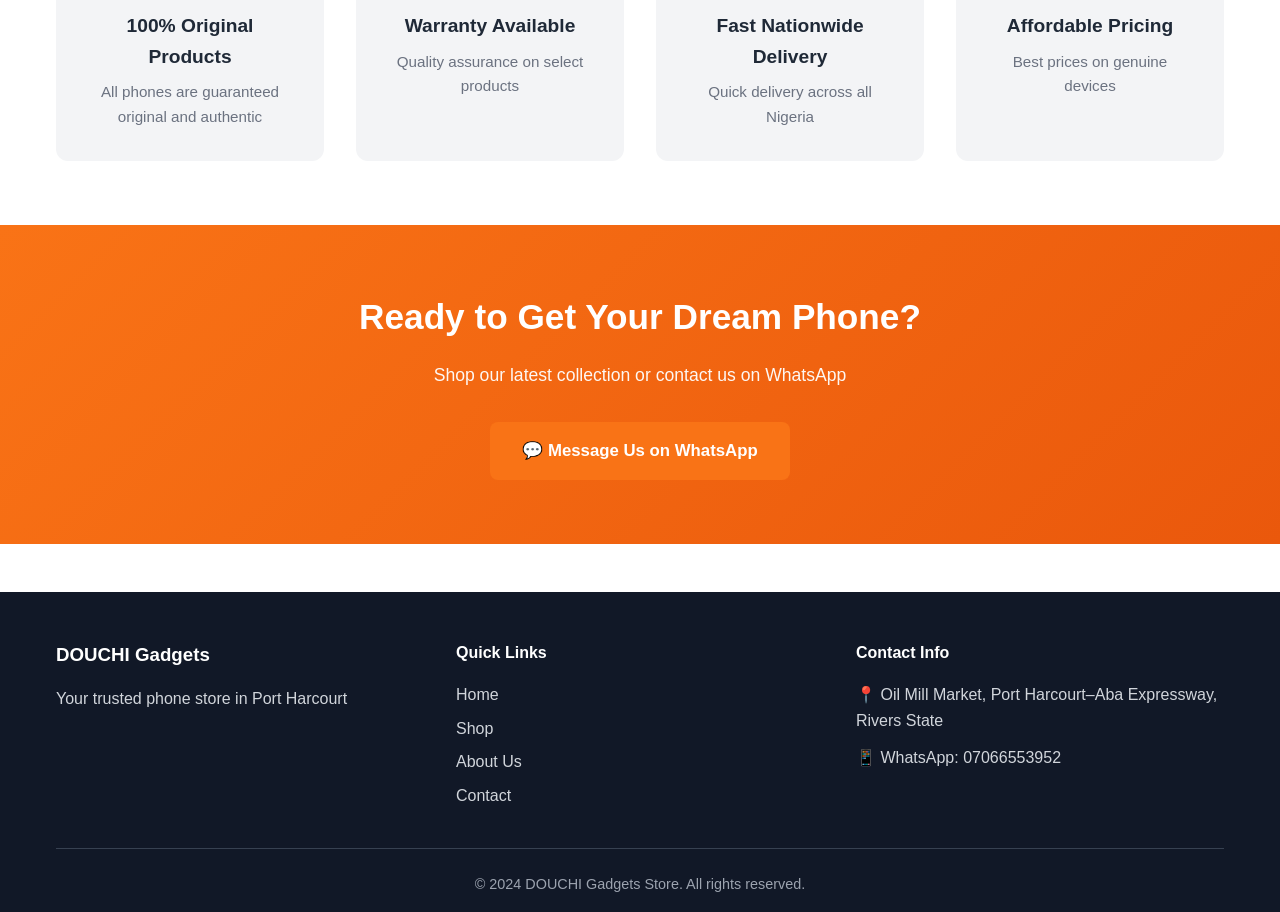
==== commit c8d7ef3c: "XR" ====
--- a/index.html
+++ b/index.html
@@ -19,6 +19,13 @@
                 <a href="about.html" class="nav-link">About Us</a>
                 <a href="faq.html" class="nav-link">FAQ</a>
                 <a href="contact.html" class="nav-link">Contact</a>
+            </div>
+            <div class="theme-switcher">
+                <label for="themeSelect" class="theme-label">Theme</label>
+                <select id="themeSelect" class="theme-select">
+                    <option value="light">Light</option>
+                    <option value="dark">Dark</option>
+                </select>
             </div>
             <div class="hamburger" id="hamburger">
                 <span></span>
@@ -49,7 +56,7 @@
             <div class="products-grid">
                 <div class="product-card">
                     <div class="product-image">
-                        <img src="https://via.placeholder.com/300x300?text=iPhone+16" alt="iPhone 16">
+                        <img src="images/iphone16.jpg" alt="iPhone 16">
                     </div>
                     <div class="product-info">
                         <h3>iPhone 16 Series</h3>
@@ -62,7 +69,7 @@
 
                 <div class="product-card">
                     <div class="product-image">
-                        <img src="https://via.placeholder.com/300x300?text=iPhone+15" alt="iPhone 15">
+                        <img src="images/iphone15.jpg" alt="iPhone 15">
                     </div>
                     <div class="product-info">
                         <h3>iPhone 15 Series</h3>
@@ -75,7 +82,7 @@
 
                 <div class="product-card">
                     <div class="product-image">
-                        <img src="https://via.placeholder.com/300x300?text=iPhone+14" alt="iPhone 14">
+                        <img src="images/iphone14.jpg" alt="iPhone 14">
                     </div>
                     <div class="product-info">
                         <h3>iPhone 14 Series</h3>
--- a/styles.css
+++ b/styles.css
@@ -20,6 +20,18 @@
     --success: #10b981;
 }
 
+body.dark-mode {
+    --primary-color: #f8fafc;
+    --secondary-color: #f97316;
+    --accent-gold: #d4af37;
+    --accent-blue: #60a5fa;
+    --white: #0f172a;
+    --light-gray: #1f2937;
+    --dark-gray: #0b1120;
+    --border-color: #374151;
+    --success: #22c55e;
+}
+
 body {
     font-family: -apple-system, BlinkMacSystemFont, 'Segoe UI', 'Roboto', 'Helvetica', 'Arial', sans-serif;
     line-height: 1.6;
@@ -61,6 +73,8 @@
     padding: 1rem 1rem;
     max-width: 1200px;
     margin: 0 auto;
+    flex-wrap: wrap;
+    gap: 1rem;
 }
 
 .logo h1 {
@@ -113,6 +127,27 @@
     background-color: var(--primary-color);
     border-radius: 2px;
     transition: 0.3s;
+}
+
+.theme-switcher {
+    display: flex;
+    align-items: center;
+    gap: 0.5rem;
+}
+
+.theme-label {
+    font-size: 0.9rem;
+    color: var(--primary-color);
+}
+
+.theme-select {
+    padding: 0.55rem 0.75rem;
+    border-radius: 8px;
+    border: 1px solid var(--border-color);
+    background-color: var(--white);
+    color: var(--primary-color);
+    font-size: 0.95rem;
+    cursor: pointer;
 }
 
 /* ==========================================
